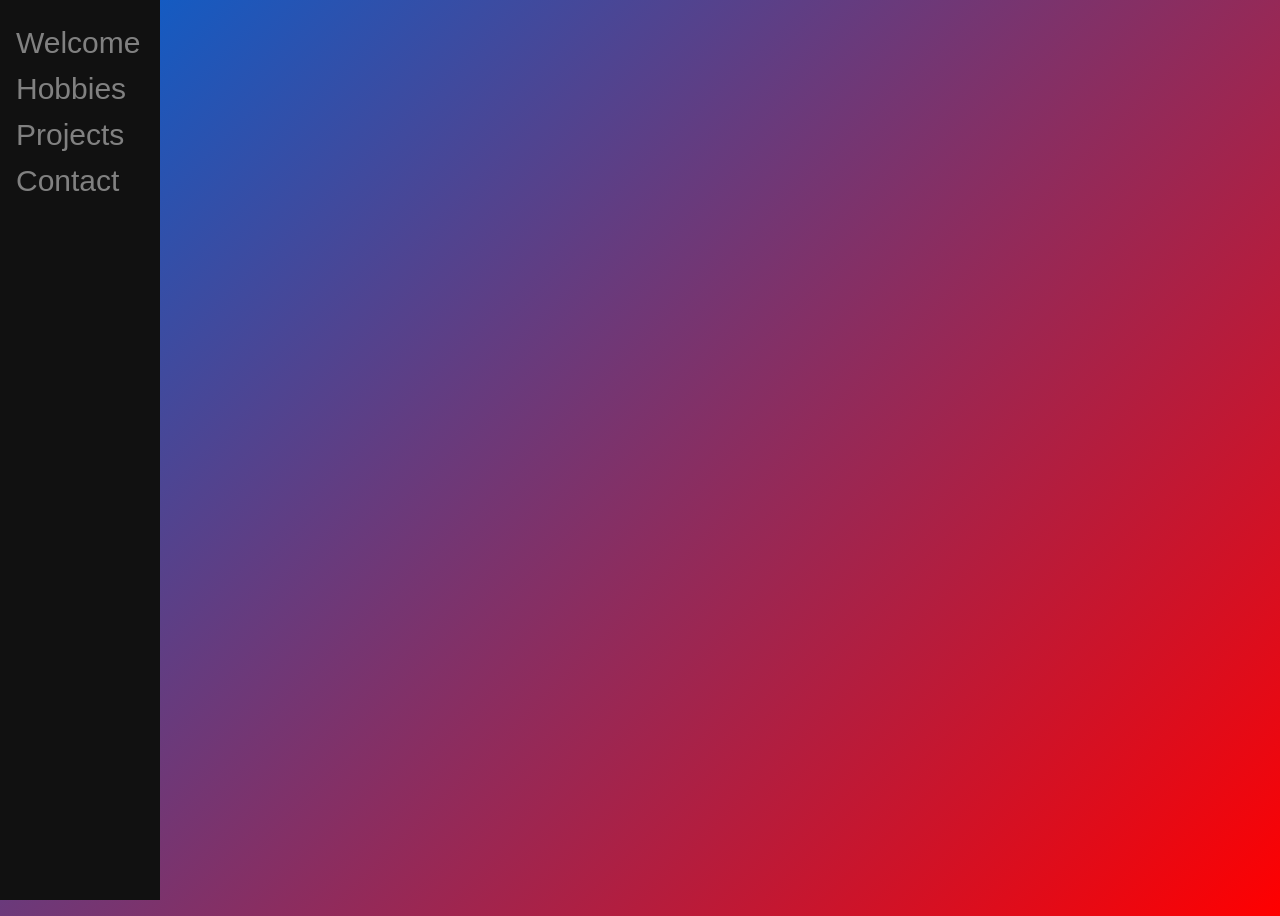
==== index.html @ d89837dc "Started from scratch again" ====
<!DOCTYPE html>
<html lang="en">
<head>
	<meta charset="UTF-8">
	<meta name="viewport" content="width=device-width, initial-scale=1.0">
	<title>Portfolio</title>
	<link href="styles/indexstyle.css" rel="stylesheet"/>
	<script src="scripts/indexscipt.js" type="module"></script>
</head>
<body>
	<div class="sidenav">
 		<a href="#">Welcome</a>
 		<a href="#">Hobbies</a>
	  	<a href="#">Projects</a>
	  	<a href="#">Contact</a>
	</div>

</body>
</html>
---- styles/indexstyle.css ----
body{
    background: -webkit-linear-gradient(135deg, #ff0000, #0262d1);
    font-family: Arial, Helvetica, sans-serif;
    margin-left: 160px;
    padding: 0px 10px;
    min-height: 100vh;
}
.Welc{
    color: red; 
    text-align: center;
    font-size: 64px;
    font-weight: bold;
    -webkit-text-stroke: 1.5px black;
}
.About{
    font-size: 42px;
}
.ab{
    padding-left: 5%;
    padding-right: 20%;
    font-size: 30px;
}
.sidenav {
    height: 100%;
    width: 160px;
    position: fixed;
    z-index: 1;
    top: 0; 
    left: 0;
    background-color: #111111;
    overflow-x: hidden;
    padding-top: 20px;
}

.sidenav a {
    padding: 6px 8px 6px 16px;
    text-decoration: none;
    font-size: 30px;
    color: #818181;
    display: block;
}

.sidenav a:hover {
    color: #f1f1f1;
}
div.gallery {
border: 1px solid #ccc;
width: 500px;
height: auto;


}

div.gallery:hover {
border: 1px solid #777;
}

div.gallery img {
width: 100%;
height: auto;
}

div.desc {
padding: 15px;
text-align: center;
}

* {
box-sizing: border-box;
}

.responsive {
display: flex;
padding: 0 6px;
gap: 16px;
justify-content: center;
flex-wrap: wrap-reverse;

}

@media only screen and (max-width: 700px) {
.responsive {
    width: 49.99999%;
    margin: 6px 0;
}
}

@media only screen and (max-width: 500px) {
.responsive {
    width: 100%;
}
}
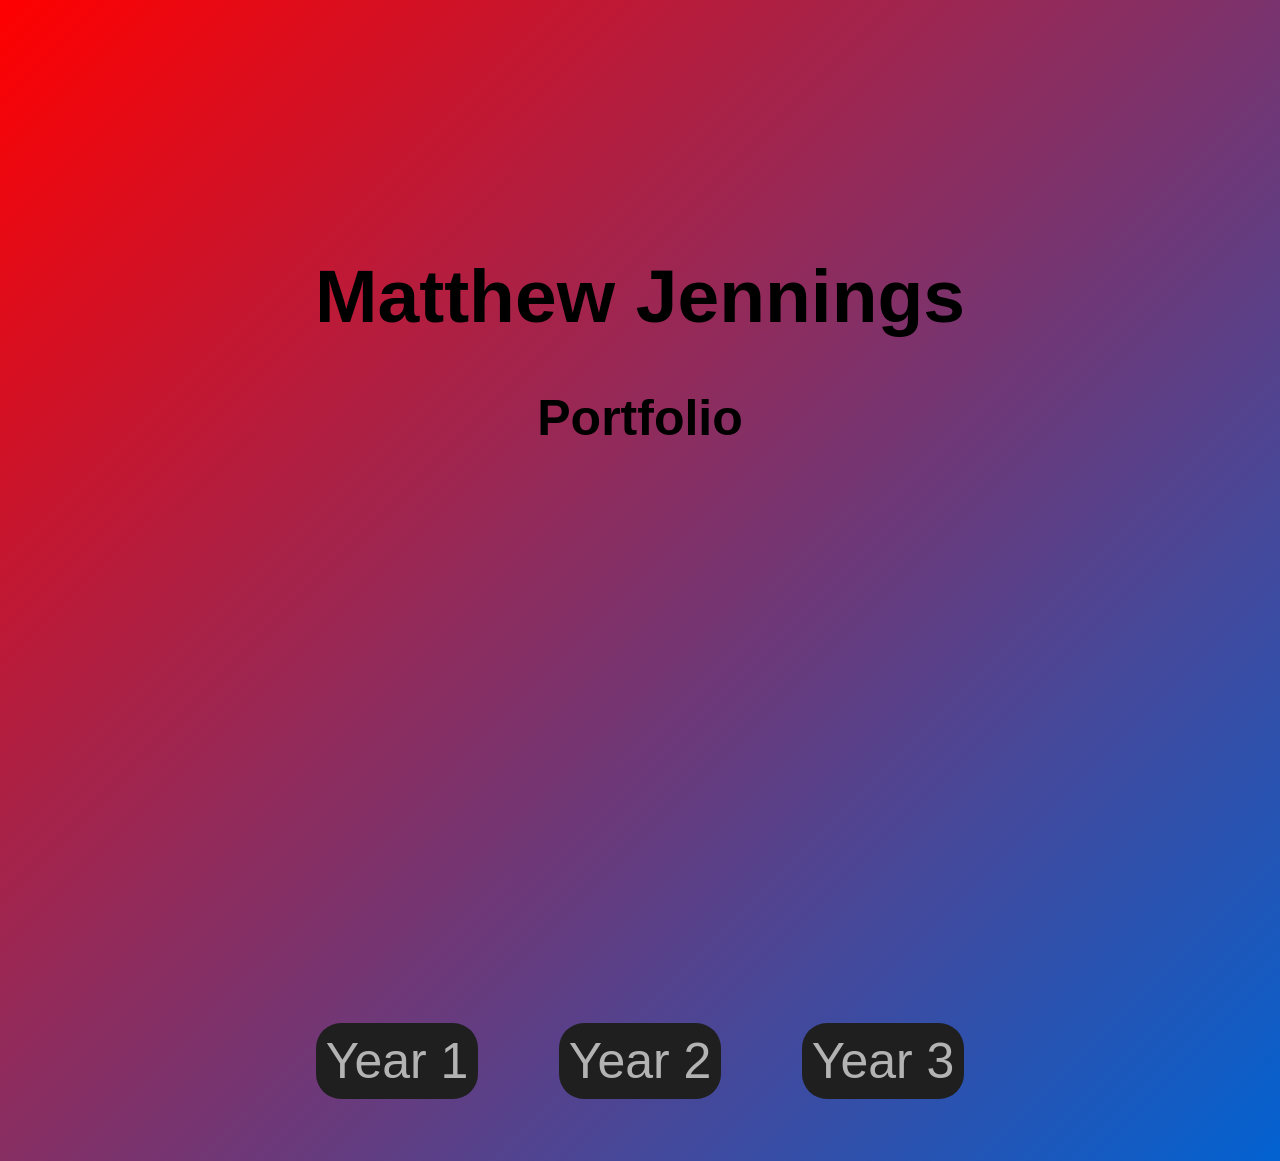
==== commit 2f835201: "Redesigned webpage" ====
--- a/index.html
+++ b/index.html
@@ -8,12 +8,17 @@
 	<script src="scripts/indexscipt.js" type="module"></script>
 </head>
 <body>
-	<div class="sidenav">
- 		<a href="#">Welcome</a>
- 		<a href="#">Hobbies</a>
-	  	<a href="#">Projects</a>
-	  	<a href="#">Contact</a>
-	</div>
+	
+<div class="divname"></div>
+	<h1 class="name">Matthew Jennings</h1>
+	<h2 class="undername">Portfolio</h2>
+</div>
+
+<div class="buttons">
+	<a href="#">Year 1</a>
+	<a href="#">Year 2</a>
+	<a href="#">Year 3</a>
+</div>
 
 </body>
 </html>
--- a/styles/indexstyle.css
+++ b/styles/indexstyle.css
@@ -1,92 +1,35 @@
 body{
-    background: -webkit-linear-gradient(135deg, #ff0000, #0262d1);
+    background: linear-gradient(135deg, #ff0000, #0262d1);
     font-family: Arial, Helvetica, sans-serif;
-    margin-left: 160px;
-    padding: 0px 10px;
     min-height: 100vh;
 }
-.Welc{
-    color: red; 
+
+.buttons{
     text-align: center;
-    font-size: 64px;
-    font-weight: bold;
-    -webkit-text-stroke: 1.5px black;
-}
-.About{
-    font-size: 42px;
-}
-.ab{
-    padding-left: 5%;
-    padding-right: 20%;
-    font-size: 30px;
-}
-.sidenav {
-    height: 100%;
-    width: 160px;
-    position: fixed;
-    z-index: 1;
-    top: 0; 
-    left: 0;
-    background-color: #111111;
-    overflow-x: hidden;
-    padding-top: 20px;
+    margin-top: 65vh;
 }
 
-.sidenav a {
-    padding: 6px 8px 6px 16px;
+.buttons a{
+    padding: 10px;
+    font-size: 50px;
+    margin: 3%;
     text-decoration: none;
-    font-size: 30px;
-    color: #818181;
-    display: block;
+    color: #b3b3b3;
+    background-color: #1f1f1f;
+    border-radius: 25px;
 }
 
-.sidenav a:hover {
-    color: #f1f1f1;
-}
-div.gallery {
-border: 1px solid #ccc;
-width: 500px;
-height: auto;
-
-
+.buttons a:hover{
+    padding: 12px;
+    color: #ffffffff;
 }
 
-div.gallery:hover {
-border: 1px solid #777;
+.name{
+    font-size: 75px;
+    text-align: center;
+    margin-top: 20%;
 }
-
-div.gallery img {
-width: 100%;
-height: auto;
-}
-
-div.desc {
-padding: 15px;
-text-align: center;
-}
-
-* {
-box-sizing: border-box;
-}
-
-.responsive {
-display: flex;
-padding: 0 6px;
-gap: 16px;
-justify-content: center;
-flex-wrap: wrap-reverse;
-
-}
-
-@media only screen and (max-width: 700px) {
-.responsive {
-    width: 49.99999%;
-    margin: 6px 0;
-}
-}
-
-@media only screen and (max-width: 500px) {
-.responsive {
-    width: 100%;
-}
+.undername{
+    font-size: 50px;
+    text-align: center;
 }
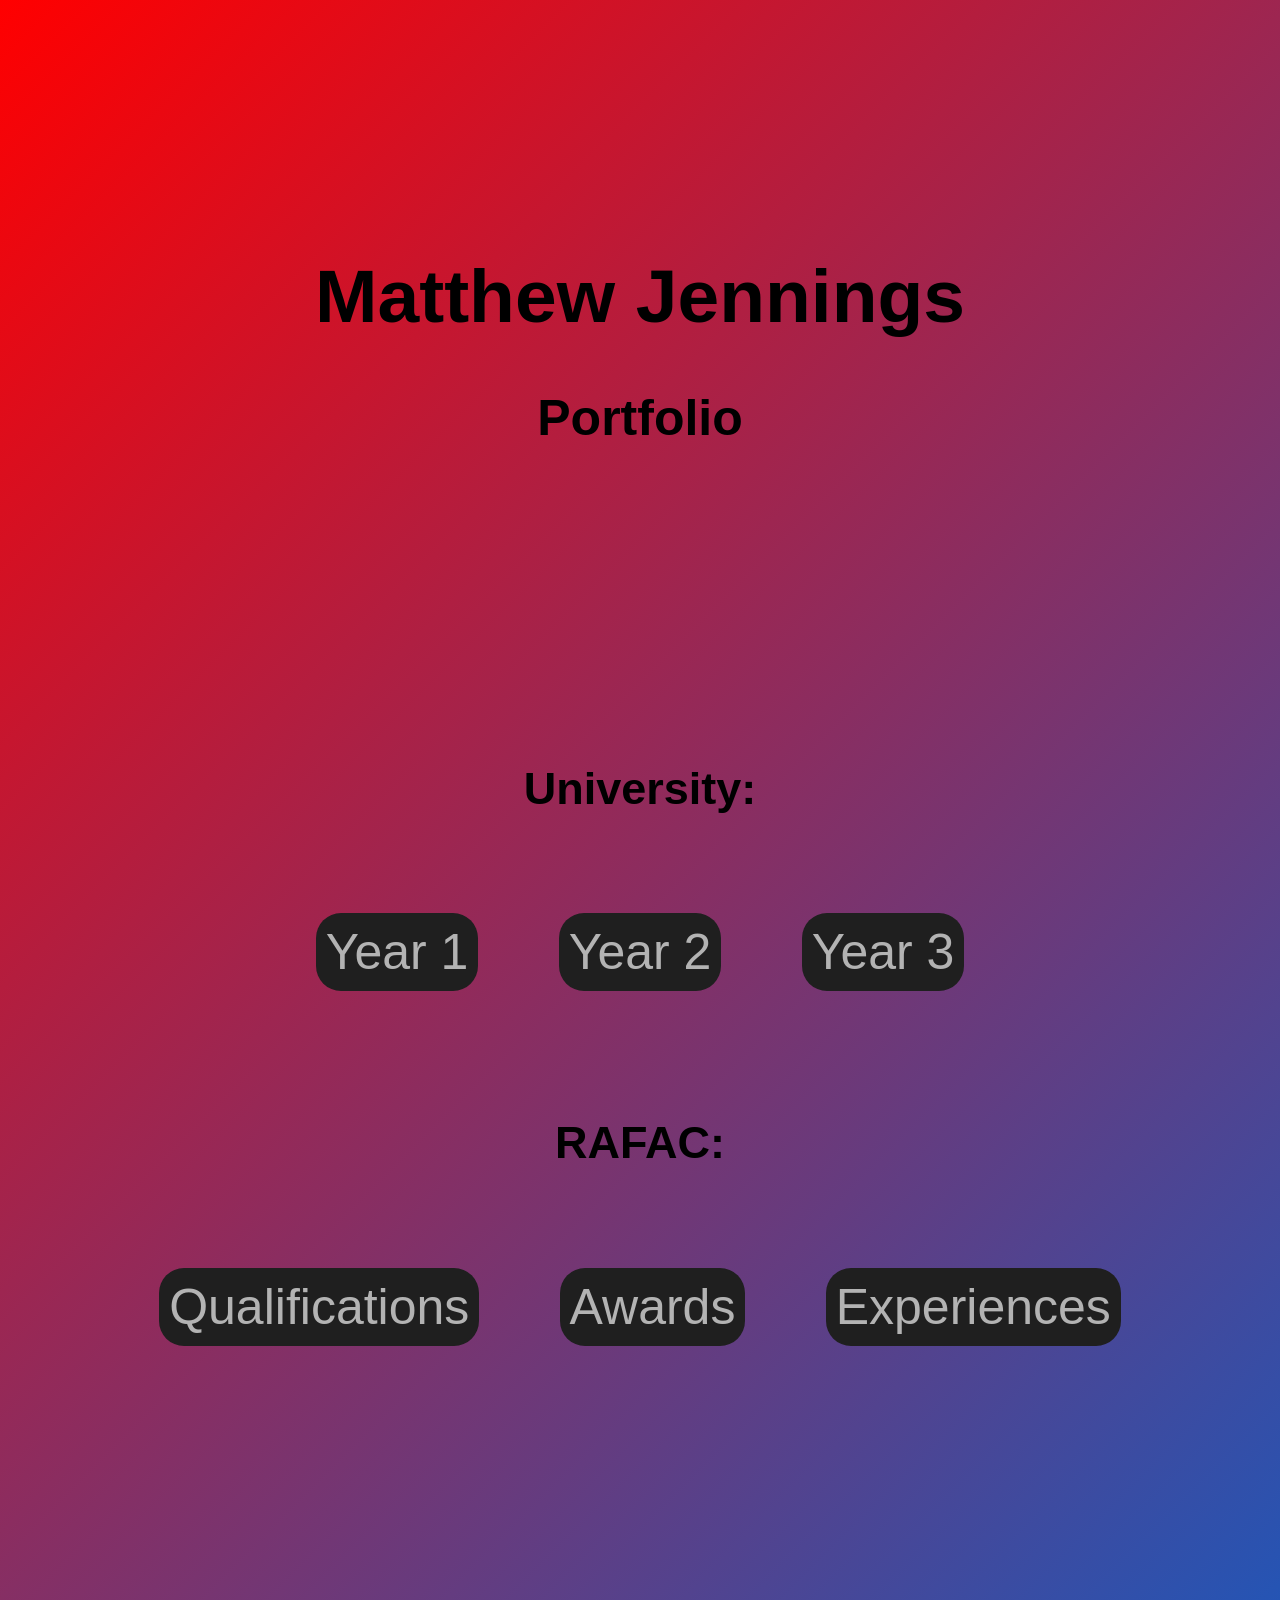
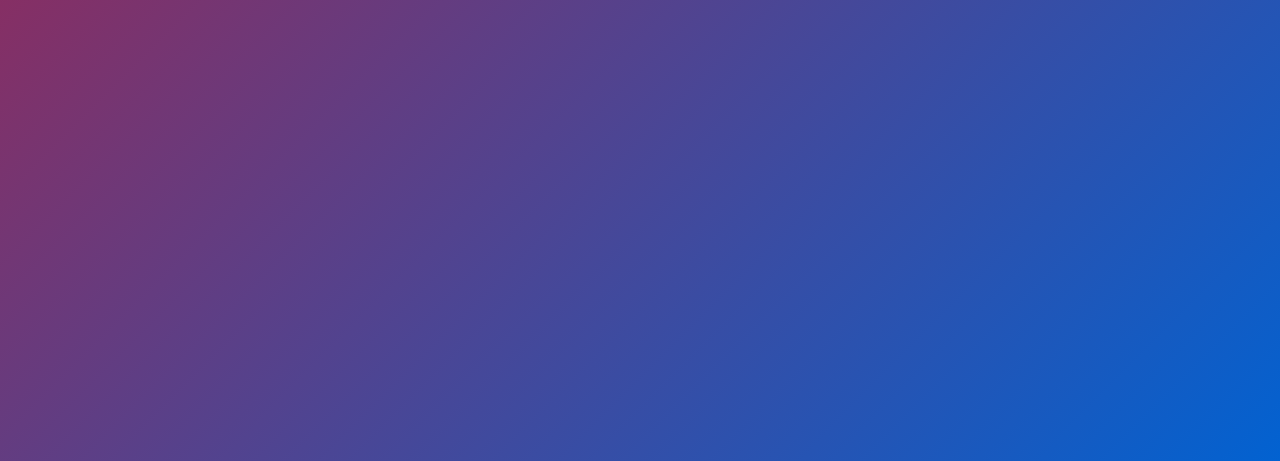
==== commit 00397d0e: "Made buttons dynamic" ====
--- a/index.html
+++ b/index.html
@@ -14,11 +14,18 @@
 	<h2 class="undername">Portfolio</h2>
 </div>
 
-<div class="buttons">
+<div class="unibuttons">
+	<h1>University:</h1>
 	<a href="#">Year 1</a>
 	<a href="#">Year 2</a>
 	<a href="#">Year 3</a>
 </div>
+<div class="RAFAC">
+	<h1>RAFAC:</h1>
+	<a href="#">Qualifications</a>
+	<a href="#">Awards</a>
+	<a href="#">Experiences</a>
+</div>
 
 </body>
 </html>
--- a/styles/indexstyle.css
+++ b/styles/indexstyle.css
@@ -1,15 +1,17 @@
 body{
     background: linear-gradient(135deg, #ff0000, #0262d1);
     font-family: Arial, Helvetica, sans-serif;
-    min-height: 100vh;
+    min-height: 200vh;
 }
 
-.buttons{
+.unibuttons{
+    position: relative;
     text-align: center;
-    margin-top: 65vh;
+    margin-top: 25%;
 }
 
-.buttons a{
+.unibuttons a{
+    display: inline-block;
     padding: 10px;
     font-size: 50px;
     margin: 3%;
@@ -17,11 +19,45 @@
     color: #b3b3b3;
     background-color: #1f1f1f;
     border-radius: 25px;
+    transition: all 0.75s ease;
+    transform: scale(1);
 }
 
-.buttons a:hover{
-    padding: 12px;
+.unibuttons a:hover{
+    transform: scale(1.2) perspective(1px);
     color: #ffffffff;
+}
+.unibuttons h1{
+    font-size: 45px;
+    padding-bottom: 30px;
+}
+
+.RAFAC{
+    position: relative;
+    text-align: center;
+    margin-top: 7%;
+}
+
+.RAFAC a{
+    display: inline-block;
+    padding: 10px;
+    font-size: 50px;
+    margin: 3%;
+    text-decoration: none;
+    color: #b3b3b3;
+    background-color: #1f1f1f;
+    border-radius: 25px;
+    transition: all 0.75s ease;
+    transform: scale(1);
+}
+
+.RAFAC a:hover{
+    transform: scale(1.2) perspective(1px);
+    color: #ffffffff;
+}
+.RAFAC h1{
+    font-size: 45px;
+    padding-bottom: 30px;
 }
 
 .name{
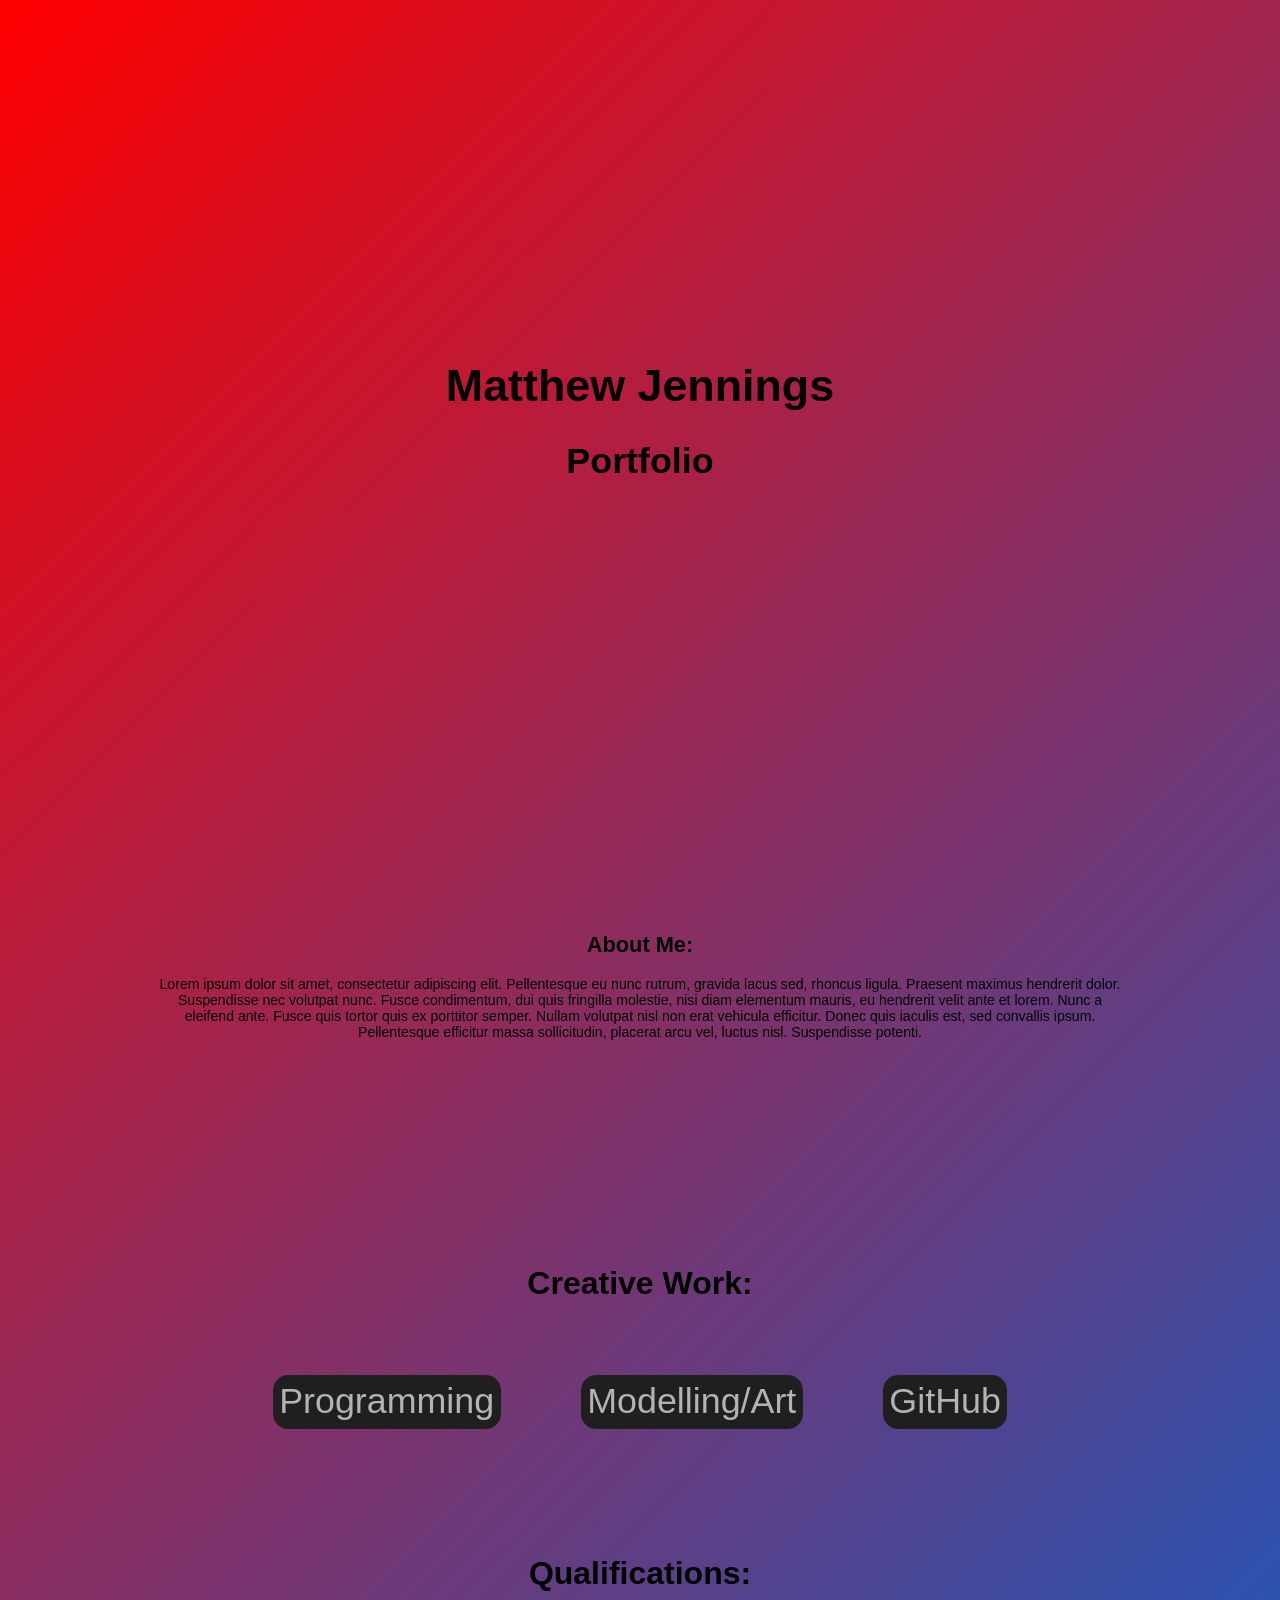
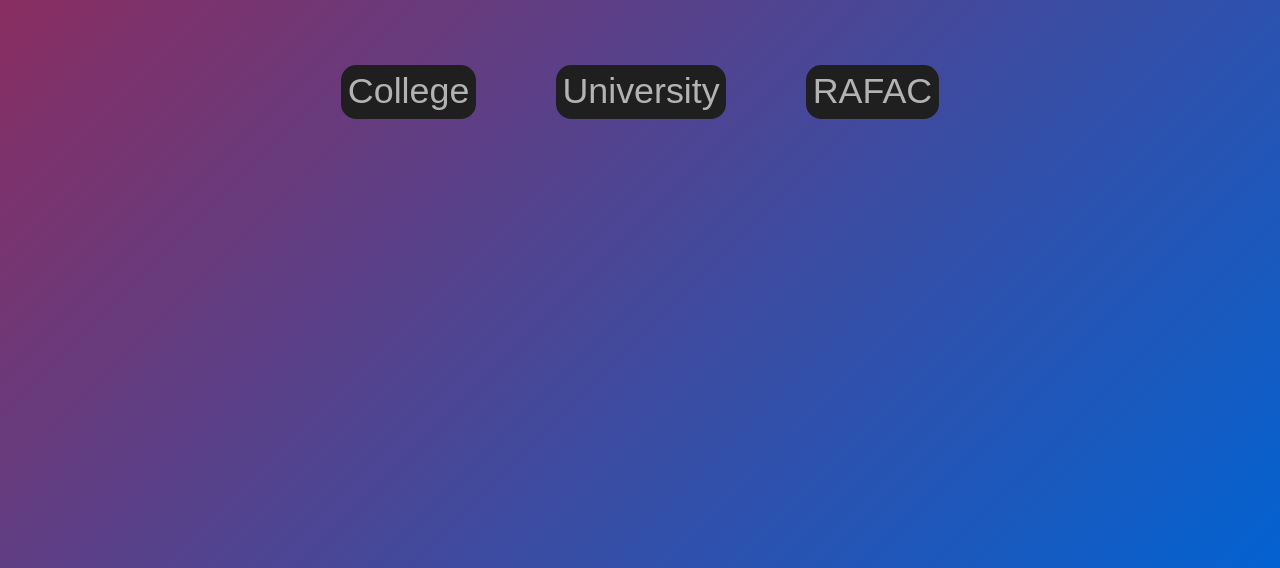
==== commit 6de4ddbc: "Renamed buttons & Added about me" ====
--- a/index.html
+++ b/index.html
@@ -13,19 +13,21 @@
 	<h1 class="name">Matthew Jennings</h1>
 	<h2 class="undername">Portfolio</h2>
 </div>
+<h2 class="about">About Me:</h2>
+<p class="desc">Lorem ipsum dolor sit amet, consectetur adipiscing elit. Pellentesque eu nunc rutrum, gravida lacus sed, rhoncus ligula. Praesent maximus hendrerit dolor. Suspendisse nec volutpat nunc. Fusce condimentum, dui quis fringilla molestie, nisi diam elementum mauris, eu hendrerit velit ante et lorem. Nunc a eleifend ante. Fusce quis tortor quis ex porttitor semper. Nullam volutpat nisl non erat vehicula efficitur. Donec quis iaculis est, sed convallis ipsum. Pellentesque efficitur massa sollicitudin, placerat arcu vel, luctus nisl. Suspendisse potenti. </p>
+<div class="unibuttons">
+	<h1>Creative Work:</h1>
+	<a href="#">Programming</a>
+	<a href="#">Modelling/Art</a>
+	<a href="#">GitHub</a>
+</div>
+<div class="qual">
+	<h1>Qualifications:</h1>
+	<a href="#">College</a>
+	<a href="#">University</a>
+	<a href="#">RAFAC</a>
+</div>
 
-<div class="unibuttons">
-	<h1>University:</h1>
-	<a href="#">Year 1</a>
-	<a href="#">Year 2</a>
-	<a href="#">Year 3</a>
-</div>
-<div class="RAFAC">
-	<h1>RAFAC:</h1>
-	<a href="#">Qualifications</a>
-	<a href="#">Awards</a>
-	<a href="#">Experiences</a>
-</div>
 
 </body>
 </html>
--- a/styles/indexstyle.css
+++ b/styles/indexstyle.css
@@ -7,18 +7,18 @@
 .unibuttons{
     position: relative;
     text-align: center;
-    margin-top: 25%;
+    margin-top: 25vh;
 }
 
 .unibuttons a{
     display: inline-block;
-    padding: 10px;
-    font-size: 50px;
+    padding: 0.5vw;
+    font-size: 2.8vw;
     margin: 3%;
     text-decoration: none;
     color: #b3b3b3;
     background-color: #1f1f1f;
-    border-radius: 25px;
+    border-radius: 1.2vw;
     transition: all 0.75s ease;
     transform: scale(1);
 }
@@ -28,44 +28,55 @@
     color: #ffffffff;
 }
 .unibuttons h1{
-    font-size: 45px;
-    padding-bottom: 30px;
+    font-size: 2.5vw;
+    padding-bottom: 1.5vh;
 }
 
-.RAFAC{
+.qual{
     position: relative;
     text-align: center;
     margin-top: 7%;
 }
 
-.RAFAC a{
+.qual a{
     display: inline-block;
-    padding: 10px;
-    font-size: 50px;
+    padding: 0.5vw;
+    font-size: 2.8vw;
     margin: 3%;
     text-decoration: none;
     color: #b3b3b3;
     background-color: #1f1f1f;
-    border-radius: 25px;
+    border-radius: 1.2vw;
     transition: all 0.75s ease;
     transform: scale(1);
 }
 
-.RAFAC a:hover{
+.qual a:hover{
     transform: scale(1.2) perspective(1px);
     color: #ffffffff;
 }
-.RAFAC h1{
-    font-size: 45px;
-    padding-bottom: 30px;
+.qual h1{
+    font-size: 2.5vw;
+    padding-bottom: 1.5vh;
 }
 
 .name{
-    font-size: 75px;
+    font-size: 3.5vw;
     text-align: center;
-    margin-top: 20%;
+    margin-top: 40vh;
 }
 .undername{
-    font-size: 50px;
+    font-size: 2.8vw;
     text-align: center;
+}
+.about{
+    margin-top: 50vh;
+    font-size: 1.7vw;
+    text-align: center;
+}
+.desc{
+    font-size: 1.1vw;
+    justify-content: center;
+    text-align: center;
+    padding: 0 150px 0;
 }
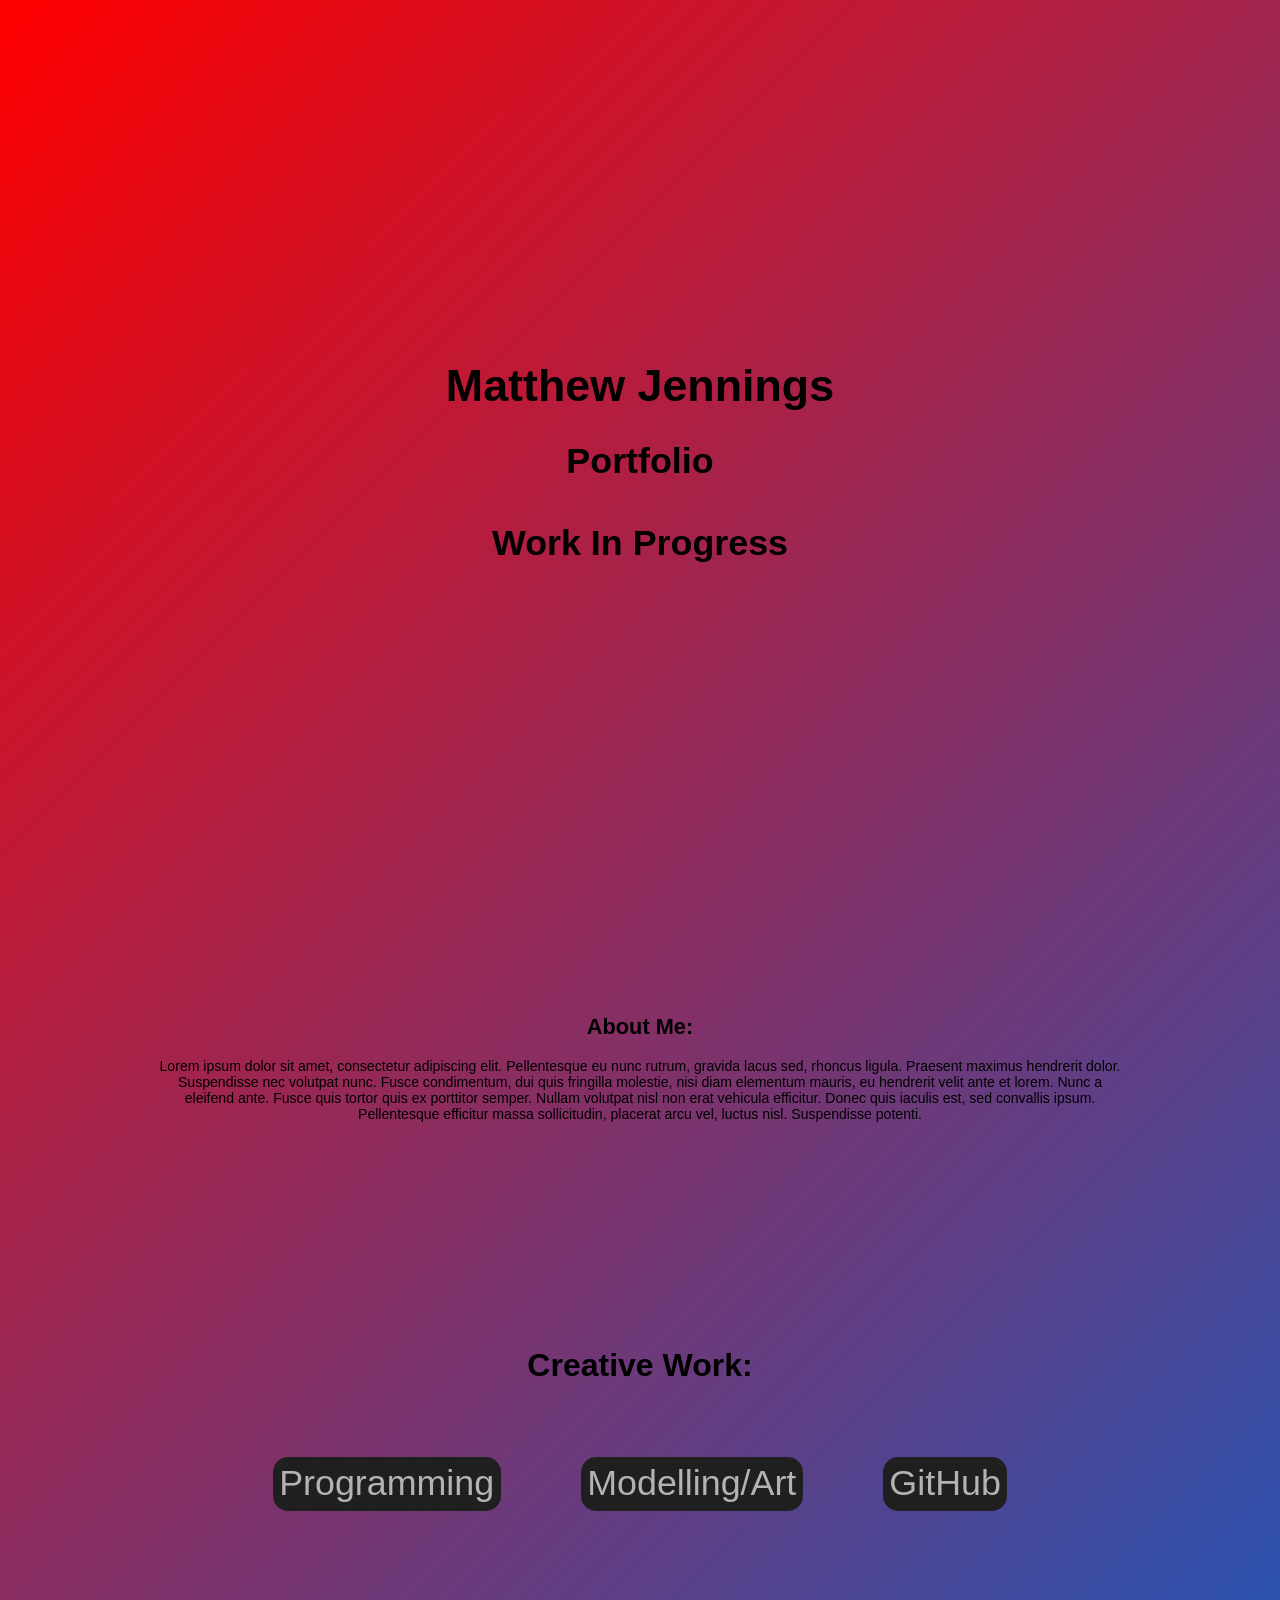
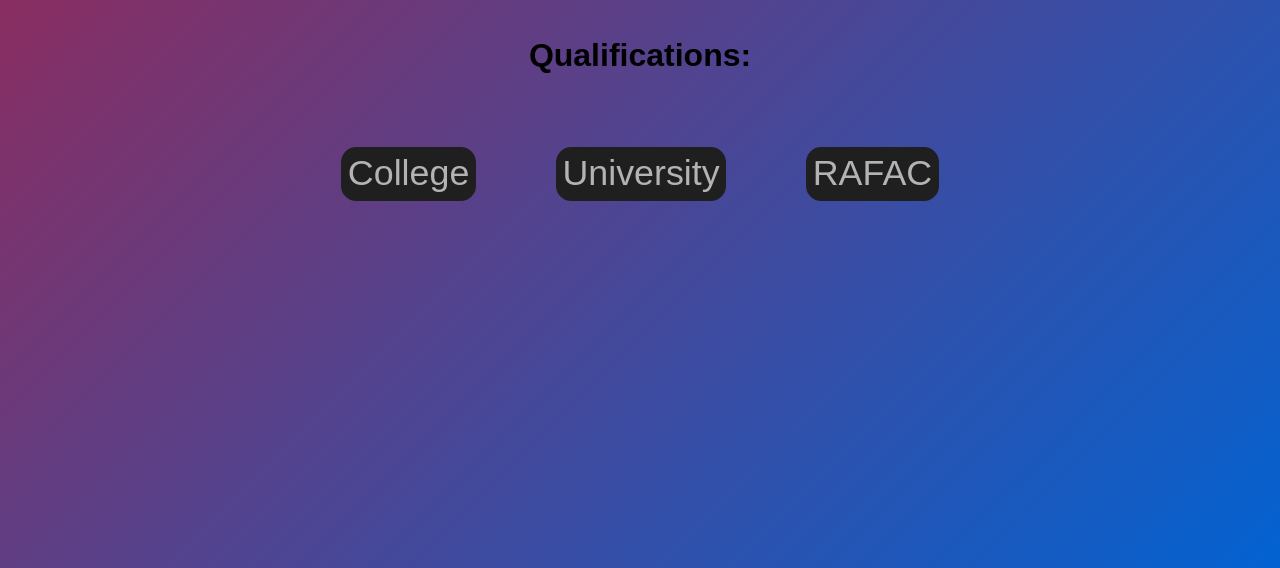
==== commit e90fe84a: "added programming page with placeholder items, added WIP sign" ====
--- a/index.html
+++ b/index.html
@@ -4,20 +4,19 @@
 	<meta charset="UTF-8">
 	<meta name="viewport" content="width=device-width, initial-scale=1.0">
 	<title>Portfolio</title>
-	<link href="styles/indexstyle.css" rel="stylesheet"/>
-	<script src="scripts/indexscipt.js" type="module"></script>
+	<link href="Style.css" rel="stylesheet">
+	<script src="Scripts.js" type="module"></script>
 </head>
 <body>
-	
-<div class="divname"></div>
+<div class="divname">
 	<h1 class="name">Matthew Jennings</h1>
-	<h2 class="undername">Portfolio</h2>
+	<h2 class="undername">Portfolio <br><br> Work In Progress</h2>
 </div>
 <h2 class="about">About Me:</h2>
 <p class="desc">Lorem ipsum dolor sit amet, consectetur adipiscing elit. Pellentesque eu nunc rutrum, gravida lacus sed, rhoncus ligula. Praesent maximus hendrerit dolor. Suspendisse nec volutpat nunc. Fusce condimentum, dui quis fringilla molestie, nisi diam elementum mauris, eu hendrerit velit ante et lorem. Nunc a eleifend ante. Fusce quis tortor quis ex porttitor semper. Nullam volutpat nisl non erat vehicula efficitur. Donec quis iaculis est, sed convallis ipsum. Pellentesque efficitur massa sollicitudin, placerat arcu vel, luctus nisl. Suspendisse potenti. </p>
 <div class="unibuttons">
 	<h1>Creative Work:</h1>
-	<a href="#">Programming</a>
+	<a href="./Pages/Programming/index.html">Programming</a>
 	<a href="#">Modelling/Art</a>
 	<a href="#">GitHub</a>
 </div>
@@ -27,7 +26,5 @@
 	<a href="#">University</a>
 	<a href="#">RAFAC</a>
 </div>
-
-
 </body>
 </html>
--- a/Style.css
+++ b/Style.css
@@ -0,0 +1,82 @@
+body{
+    background: linear-gradient(135deg, #ff0000, #0262d1);
+    font-family: Arial, Helvetica, sans-serif;
+    min-height: 200vh;
+}
+
+.unibuttons{
+    position: relative;
+    text-align: center;
+    margin-top: 25vh;
+}
+
+.unibuttons a{
+    display: inline-block;
+    padding: 0.5vw;
+    font-size: 2.8vw;
+    margin: 3%;
+    text-decoration: none;
+    color: #b3b3b3;
+    background-color: #1f1f1f;
+    border-radius: 1.2vw;
+    transition: all 0.75s ease;
+    transform: scale(1);
+}
+
+.unibuttons a:hover{
+    transform: scale(1.2) perspective(1px);
+    color: #ffffffff;
+}
+.unibuttons h1{
+    font-size: 2.5vw;
+    padding-bottom: 1.5vh;
+}
+
+.qual{
+    position: relative;
+    text-align: center;
+    margin-top: 7%;
+}
+
+.qual a{
+    display: inline-block;
+    padding: 0.5vw;
+    font-size: 2.8vw;
+    margin: 3%;
+    text-decoration: none;
+    color: #b3b3b3;
+    background-color: #1f1f1f;
+    border-radius: 1.2vw;
+    transition: all 0.75s ease;
+    transform: scale(1);
+}
+
+.qual a:hover{
+    transform: scale(1.2) perspective(1px);
+    color: #ffffffff;
+}
+.qual h1{
+    font-size: 2.5vw;
+    padding-bottom: 1.5vh;
+}
+
+.name{
+    font-size: 3.5vw;
+    text-align: center;
+    margin-top: 40vh;
+}
+.undername{
+    font-size: 2.8vw;
+    text-align: center;
+}
+.about{
+    margin-top: 50vh;
+    font-size: 1.7vw;
+    text-align: center;
+}
+.desc{
+    font-size: 1.1vw;
+    justify-content: center;
+    text-align: center;
+    padding: 0 150px 0;
+}
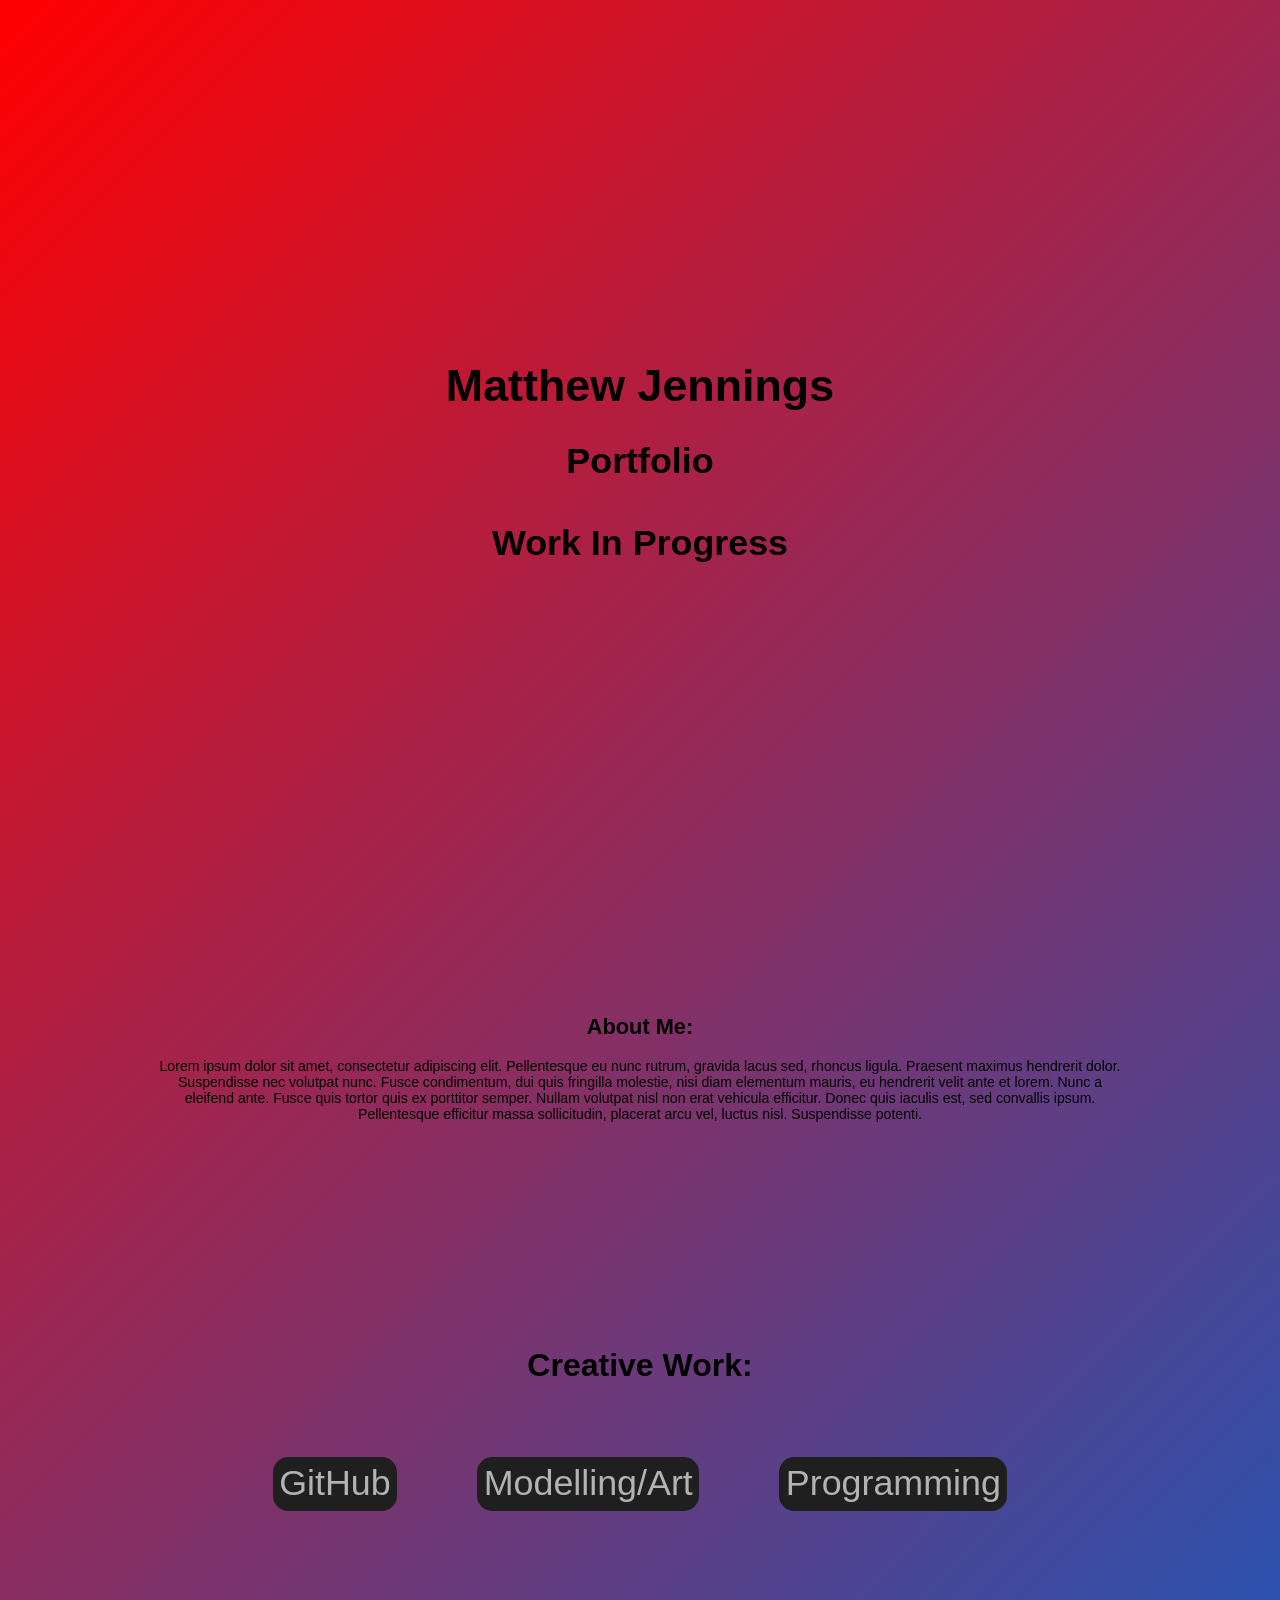
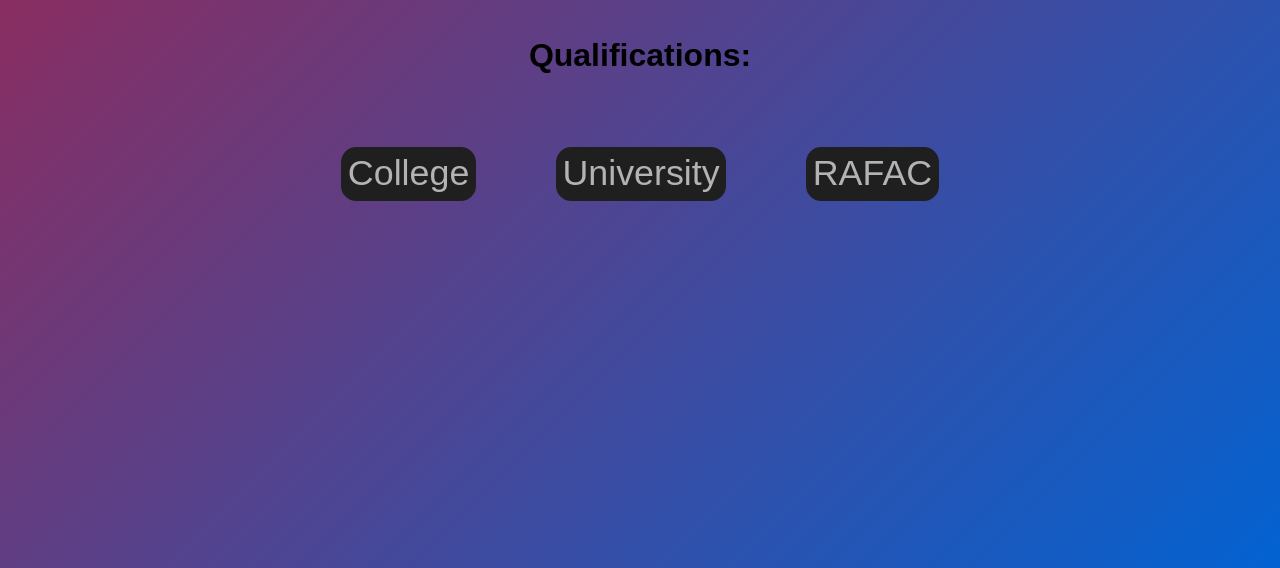
==== commit 1cd3e836: "updated order of creative work tab" ====
--- a/index.html
+++ b/index.html
@@ -4,8 +4,8 @@
 	<meta charset="UTF-8">
 	<meta name="viewport" content="width=device-width, initial-scale=1.0">
 	<title>Portfolio</title>
-	<link href="Style.css" rel="stylesheet">
-	<script src="Scripts.js" type="module"></script>
+	<link href="style.css" rel="stylesheet">
+	<script src="scripts.js" type="module"></script>
 </head>
 <body>
 <div class="divname">
@@ -16,15 +16,15 @@
 <p class="desc">Lorem ipsum dolor sit amet, consectetur adipiscing elit. Pellentesque eu nunc rutrum, gravida lacus sed, rhoncus ligula. Praesent maximus hendrerit dolor. Suspendisse nec volutpat nunc. Fusce condimentum, dui quis fringilla molestie, nisi diam elementum mauris, eu hendrerit velit ante et lorem. Nunc a eleifend ante. Fusce quis tortor quis ex porttitor semper. Nullam volutpat nisl non erat vehicula efficitur. Donec quis iaculis est, sed convallis ipsum. Pellentesque efficitur massa sollicitudin, placerat arcu vel, luctus nisl. Suspendisse potenti. </p>
 <div class="unibuttons">
 	<h1>Creative Work:</h1>
+	<a href="https://github.com/Matthew-12de4">GitHub</a>
+	<a href="#">Modelling/Art</a>
 	<a href="./Pages/Programming/index.html">Programming</a>
-	<a href="#">Modelling/Art</a>
-	<a href="#">GitHub</a>
 </div>
 <div class="qual">
 	<h1>Qualifications:</h1>
-	<a href="#">College</a>
-	<a href="#">University</a>
-	<a href="#">RAFAC</a>
+	<a class="L" href="#">College</a>
+	<a class="C" href="#">University</a>
+	<a class="R" href="#">RAFAC</a>
 </div>
 </body>
 </html>
--- a/style.css
+++ b/style.css
@@ -0,0 +1,82 @@
+body{
+    background: linear-gradient(135deg, #ff0000, #0262d1);
+    font-family: Arial, Helvetica, sans-serif;
+    min-height: 200vh;
+}
+
+.unibuttons{
+    position: relative;
+    text-align: center;
+    margin-top: 25vh;
+}
+
+.unibuttons a{
+    display: inline-block;
+    padding: 0.5vw;
+    font-size: 2.8vw;
+    margin: 3%;
+    text-decoration: none;
+    color: #b3b3b3;
+    background-color: #1f1f1f;
+    border-radius: 1.2vw;
+    transition: all 0.75s ease;
+    transform: scale(1);
+}
+
+.unibuttons a:hover{
+    transform: scale(1.2) perspective(1px);
+    color: #ffffffff;
+}
+.unibuttons h1{
+    font-size: 2.5vw;
+    padding-bottom: 1.5vh;
+}
+
+.qual{
+    position: relative;
+    text-align: center;
+    margin-top: 7%;
+}
+
+.qual a{
+    display: inline-block;
+    padding: 0.5vw;
+    font-size: 2.8vw;
+    margin: 3%;
+    text-decoration: none;
+    color: #b3b3b3;
+    background-color: #1f1f1f;
+    border-radius: 1.2vw;
+    transition: all 0.75s ease;
+    transform: scale(1);
+}
+
+.qual a:hover{
+    transform: scale(1.2) perspective(1px);
+    color: #ffffffff;
+}
+.qual h1{
+    font-size: 2.5vw;
+    padding-bottom: 1.5vh;
+}
+
+.name{
+    font-size: 3.5vw;
+    text-align: center;
+    margin-top: 40vh;
+}
+.undername{
+    font-size: 2.8vw;
+    text-align: center;
+}
+.about{
+    margin-top: 50vh;
+    font-size: 1.7vw;
+    text-align: center;
+}
+.desc{
+    font-size: 1.1vw;
+    justify-content: center;
+    text-align: center;
+    padding: 0 150px 0;
+}
